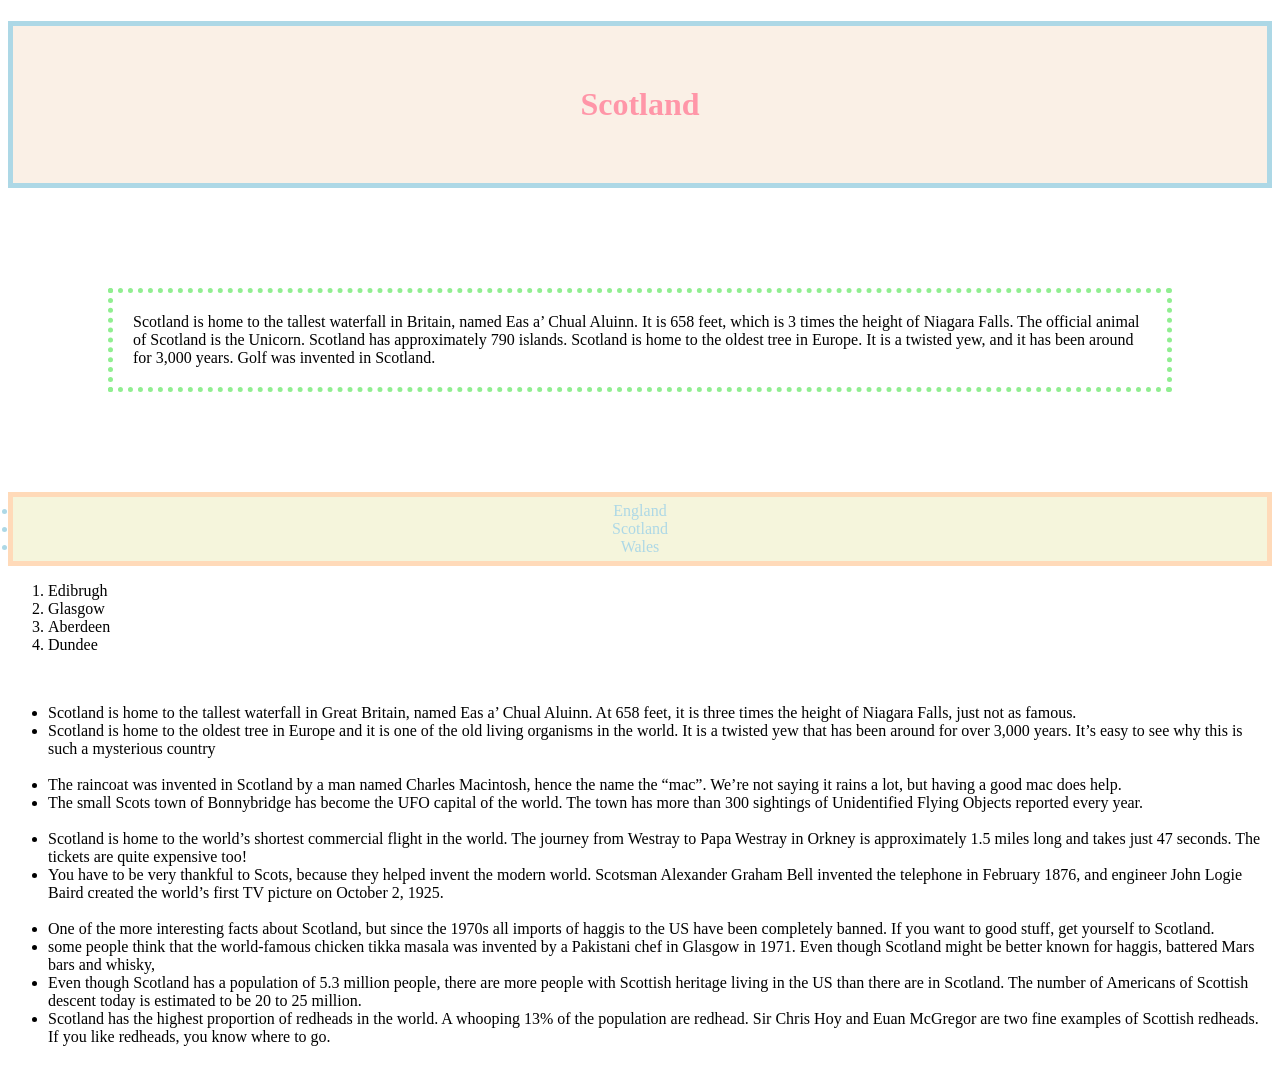
==== index.html @ 02d29c6d "feat: add file" ====
<!DOCTYPE html>
<html lang="en">
  <head>
    <meta charset="UTF-8" />
    <meta name="viewport" content="width=device-width, initial-scale=1.0" />
    <title>Scotland</title>
  </head>
  <body>
    <h1
      style="
        border: 5px solid lightblue;
        text-align: center;
        background-color: linen;
        color: rgb(255, 150, 168);
        padding-top: 60px;
        padding-bottom: 60px;
      "
    >
      Scotland
    </h1>
    <p style="border: 5px dotted lightgreen; margin: 100px; padding: 20px">
      Scotland is home to the tallest waterfall in Britain, named Eas a’ Chual
      Aluinn. It is 658 feet, which is 3 times the height of Niagara Falls. The
      official animal of Scotland is the Unicorn. Scotland has approximately 790
      islands. Scotland is home to the oldest tree in Europe. It is a twisted
      yew, and it has been around for 3,000 years. Golf was invented in
      Scotland.
    </p>

    <ul
      style="
        border: 5px solid peachpuff;
        background-color: beige;
        padding: 5px;
        color: lightblue;
        text-align: center;
      "
    >
      <li>England</li>
      <li>Scotland</li>
      <li>Wales</li>
    </ul>
    <ol>
      <li>Edibrugh</li>
      <li>Glasgow</li>
      <li>Aberdeen</li>
      <li>Dundee</li>
    </ol>
    <img
      src="https://th.bing.com/th/id/OIP.5OCKrZMoJxph1IDBEIjkfAHaEK?w=326&h=183&c=7&r=0&o=5&dpr=1.3&pid=1.7"
      alt=""
    />
    <ul>
      <li>
        Scotland is home to the tallest waterfall in Great Britain, named Eas a’
        Chual Aluinn. At 658 feet, it is three times the height of Niagara
        Falls, just not as famous.
      </li>

      <li>
        Scotland is home to the oldest tree in Europe and it is one of the old
        living organisms in the world. It is a twisted yew that has been around
        for over 3,000 years. It’s easy to see why this is such a mysterious
        country
      </li>
      <img
        src="https://th.bing.com/th?id=OIP.uwxE7sCCM2LwM-xsW-NaBwAAAA&w=80&h=80&c=1&vt=10&bgcl=3a0e0f&r=0&o=6&dpr=1.3&pid=5.1"
        alt=""
      />
      <li>
        The raincoat was invented in Scotland by a man named Charles Macintosh,
        hence the name the “mac”. We’re not saying it rains a lot, but having a
        good mac does help.
      </li>
      <li>
        The small Scots town of Bonnybridge has become the UFO capital of the
        world. The town has more than 300 sightings of Unidentified Flying
        Objects reported every year.
      </li>
      <img
        src="https://th.bing.com/th/id/OIP.-CK-MDovRHMAosZNxE3x1wHaE8?w=274&h=183&c=7&r=0&o=5&dpr=1.3&pid=1.7"
        alt=""
      />
      <li>
        Scotland is home to the world’s shortest commercial flight in the world.
        The journey from Westray to Papa Westray in Orkney is approximately 1.5
        miles long and takes just 47 seconds. The tickets are quite expensive
        too!
      </li>
      <li>
        You have to be very thankful to Scots, because they helped invent the
        modern world. Scotsman Alexander Graham Bell invented the telephone in
        February 1876, and engineer John Logie Baird created the world’s first
        TV picture on October 2, 1925.
      </li>
      <img
        src="https://th.bing.com/th/id/OIP.OAWSdYdMStTtthU7Qfa5BAHaFj?w=227&h=180&c=7&r=0&o=5&dpr=1.3&pid=1.7"
        alt=""
      />
      <li>
        One of the more interesting facts about Scotland, but since the 1970s
        all imports of haggis to the US have been completely banned. If you want
        to good stuff, get yourself to Scotland.
      </li>
      <li>
        some people think that the world-famous chicken tikka masala was
        invented by a Pakistani chef in Glasgow in 1971. Even though Scotland
        might be better known for haggis, battered Mars bars and whisky,
      </li>
      <li>
        Even though Scotland has a population of 5.3 million people, there are
        more people with Scottish heritage living in the US than there are in
        Scotland. The number of Americans of Scottish descent today is estimated
        to be 20 to 25 million.
      </li>
      <li>
        Scotland has the highest proportion of redheads in the world. A whooping
        13% of the population are redhead. Sir Chris Hoy and Euan McGregor are
        two fine examples of Scottish redheads. If you like redheads, you know
        where to go.
      </li>
      <img
        src="https://www.bing.com/th?id=OIP.nOxhpzhcMF2K7IvzZhSa9AHaLH&w=72&h=106&c=8&rs=1&qlt=90&o=6&dpr=1.3&pid=3.1&rm=2"
        alt=""
      />
    </ul>
  </body>
</html>
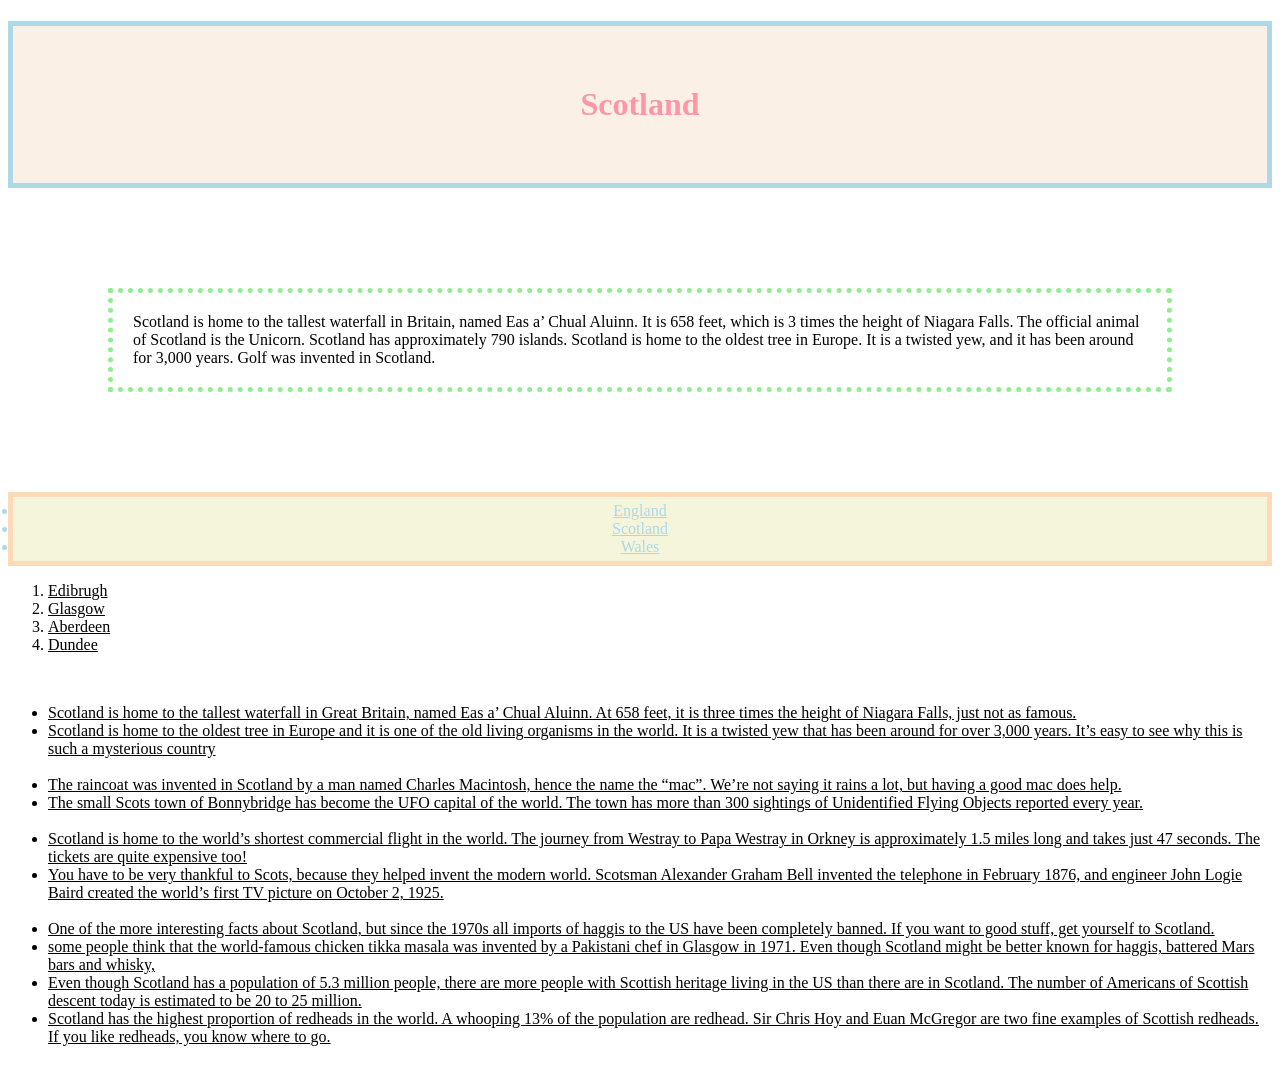
==== commit 16f810e8: "add underline" ====
--- a/index.html
+++ b/index.html
@@ -4,6 +4,11 @@
     <meta charset="UTF-8" />
     <meta name="viewport" content="width=device-width, initial-scale=1.0" />
     <title>Scotland</title>
+    <style>
+      li {
+        text-decoration: underline;
+      }
+    </style>
   </head>
   <body>
     <h1
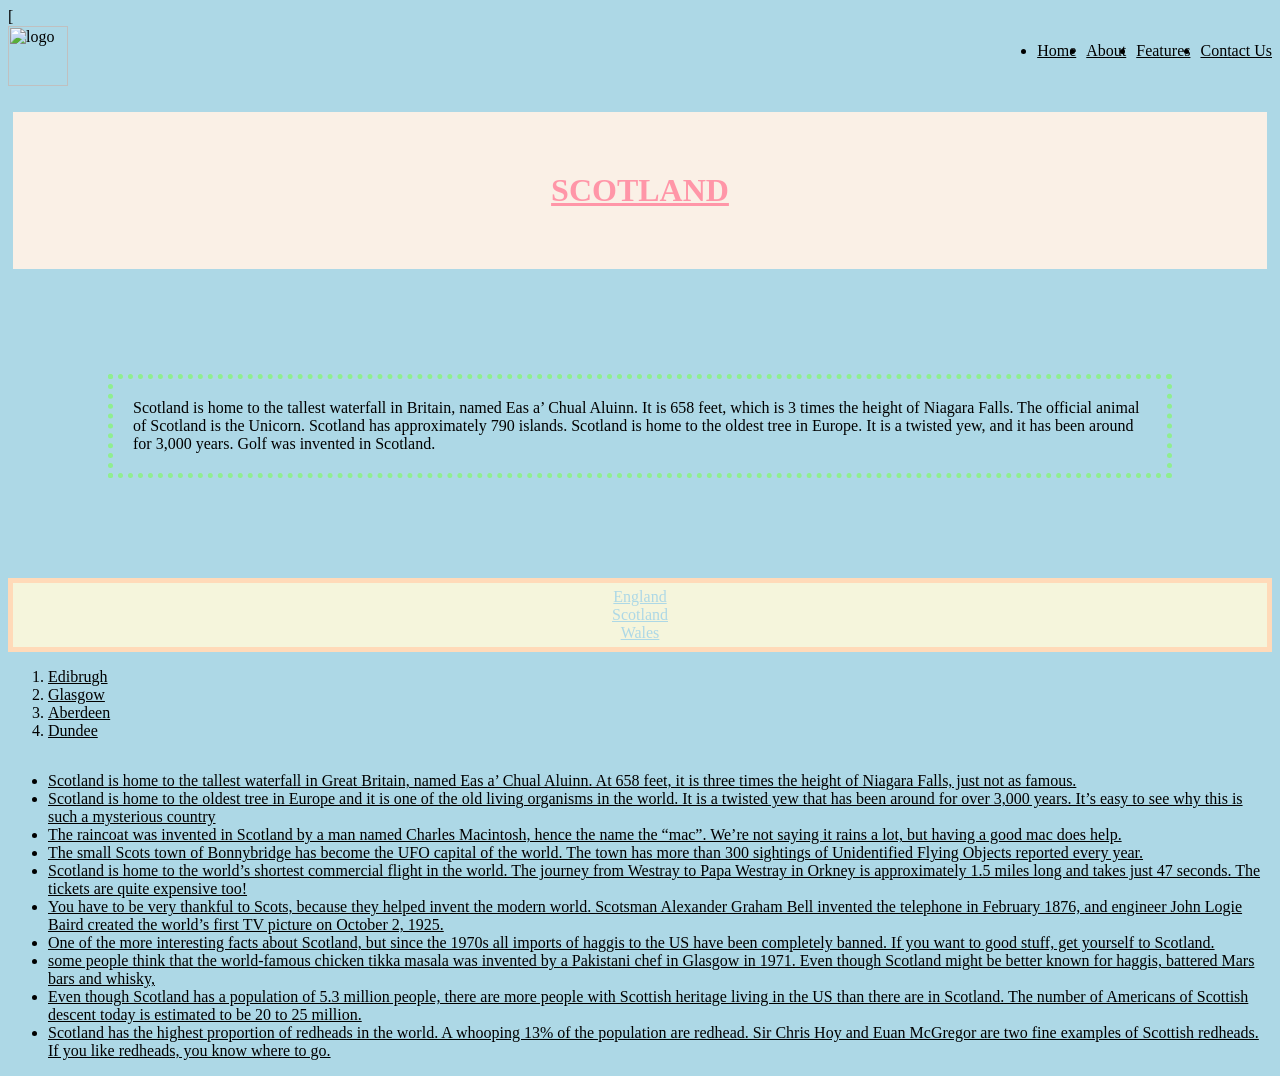
==== commit 99f9b10c: "update stat" ====
--- a/index.html
+++ b/index.html
@@ -1,22 +1,56 @@
-<!DOCTYPE html>
+[<!DOCTYPE html>
 <html lang="en">
   <head>
     <meta charset="UTF-8" />
     <meta name="viewport" content="width=device-width, initial-scale=1.0" />
     <title>Scotland</title>
     <style>
+      nav {
+        display: flex;
+        justify-content: space-between;
+      }
+
+      .logo {
+        width: 60px;
+      }
+      .menu {
+        display: flex;
+        gap: 10px;
+      }
+      body {
+        background-color: lightblue;
+      }
       li {
         text-decoration: underline;
       }
+
+      h1 {
+        text-transform: uppercase;
+      }
     </style>
+    <link rel="stylesheet" href="styles.css" />
   </head>
   <body>
+    <nav>
+      <img
+        src="https://dm0qx8t0i9gc9.cloudfront.net/thumbnails/video/SNc_bPaMeiw63zp8r/realistic-beautiful-scotland-flag-4k_sqpsbg_tx_thumbnail-1080_01.png"
+        alt="logo"
+        class="logo"
+      />
+      <ul class="menu">
+        <li>Home</li>
+        <li>About</li>
+        <li>Features</li>
+        <li>Contact Us</li>
+      </ul>
+    </nav>
     <h1
       style="
         border: 5px solid lightblue;
         text-align: center;
         background-color: linen;
         color: rgb(255, 150, 168);
+
         padding-top: 60px;
         padding-bottom: 60px;
       "
--- a/styles.css
+++ b/styles.css
@@ -0,0 +1,3 @@
+h1 {
+  text-decoration: underline;
+}
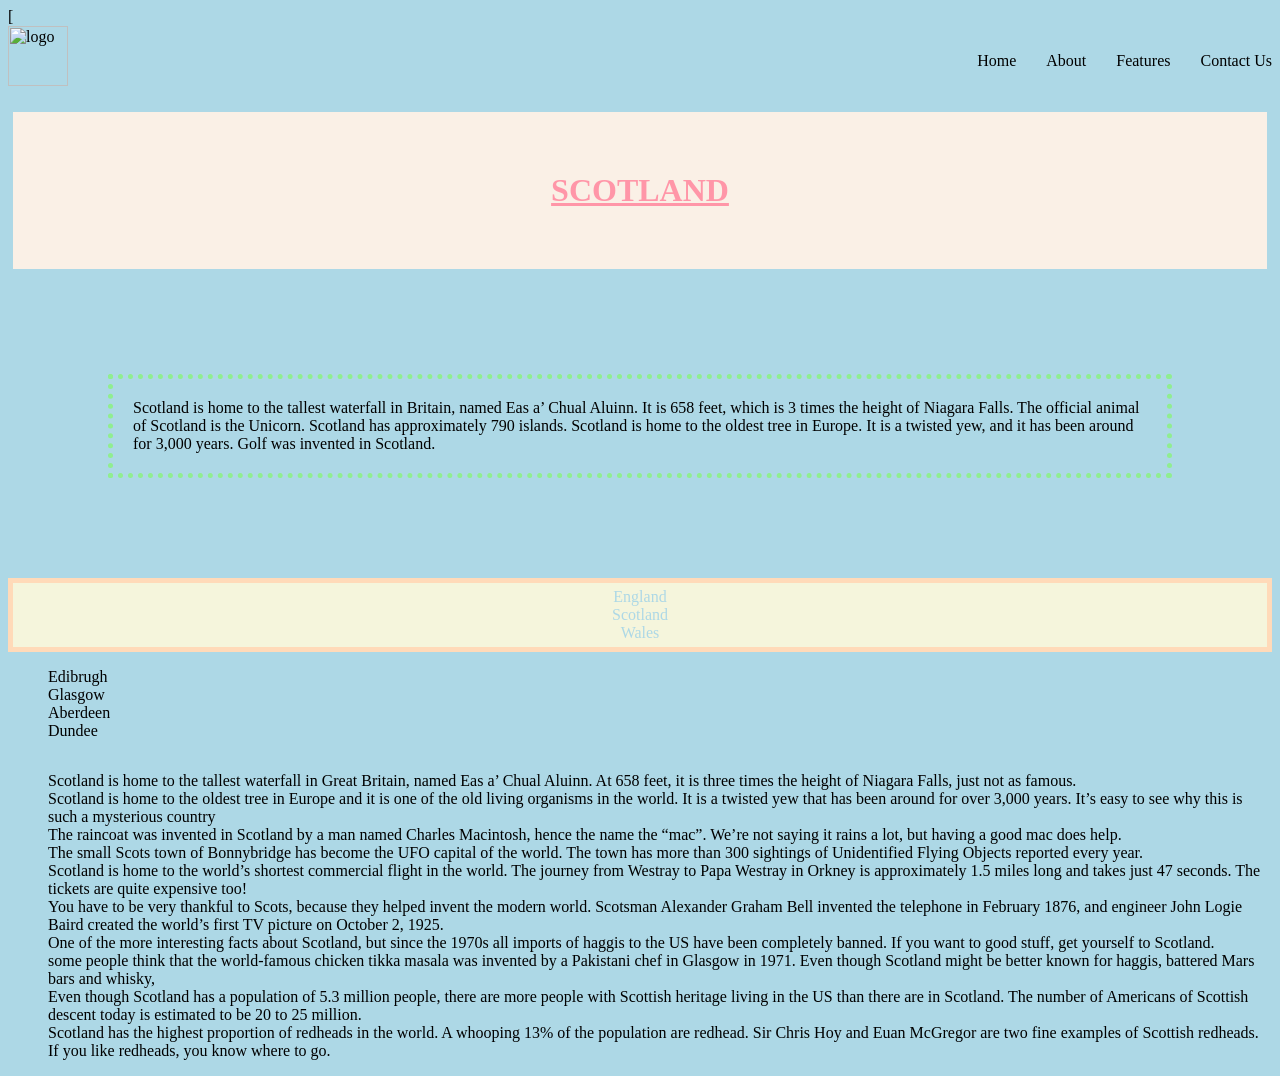
==== commit 790a3640: "feat: add file" ====
--- a/index.html
+++ b/index.html
@@ -8,6 +8,7 @@
       nav {
         display: flex;
         justify-content: space-between;
+        align-items: flex-end;
       }
 
       .logo {
@@ -15,13 +16,15 @@
       }
       .menu {
         display: flex;
-        gap: 10px;
+        gap: 30px;
+        text-decoration: none;
       }
       body {
         background-color: lightblue;
       }
       li {
-        text-decoration: underline;
+        list-style: none;
+        text-decoration: none;
       }
 
       h1 {
